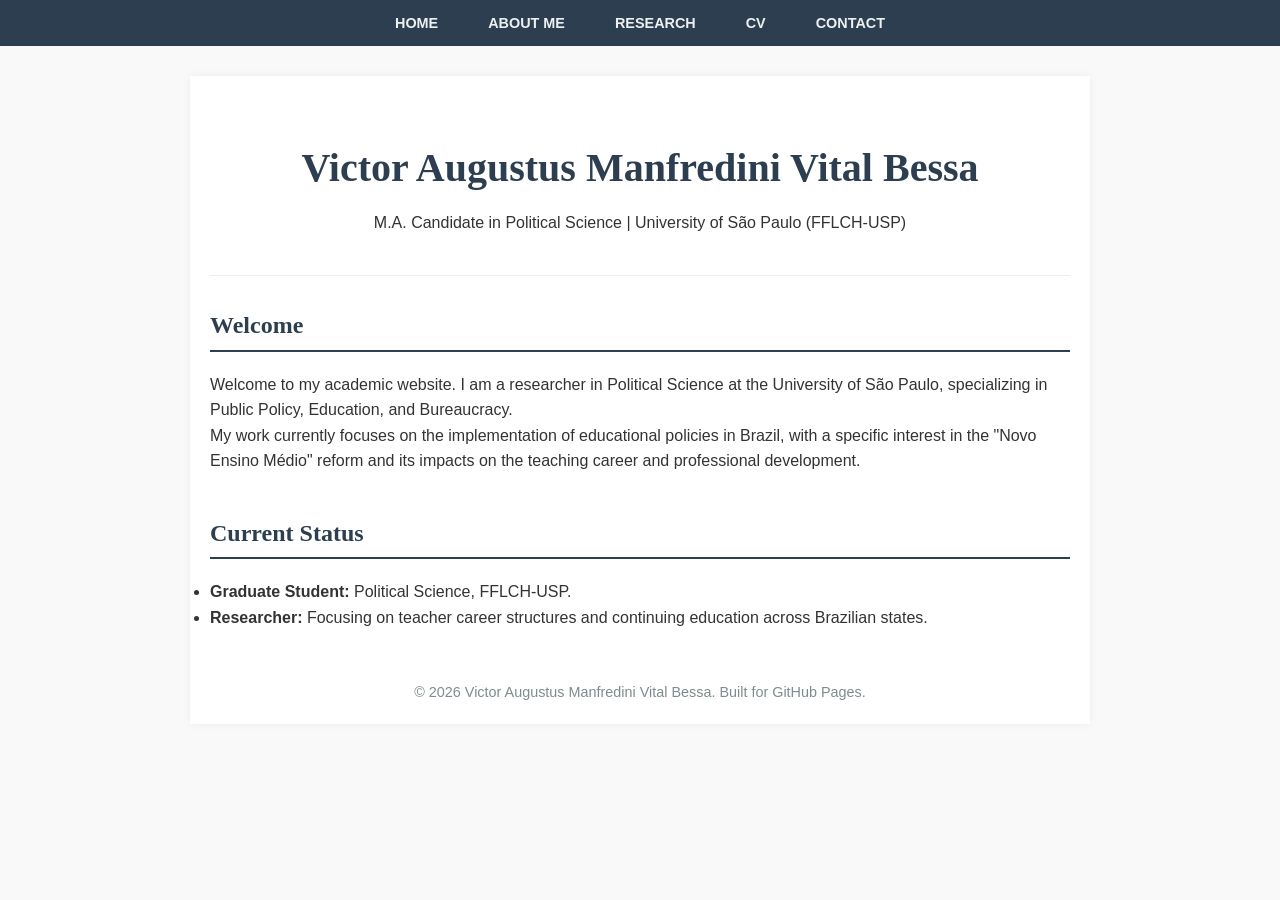
==== index.html @ 0c215c51 "Add files via upload" ====
<!DOCTYPE html>
<html lang="en">
<head>
    <meta charset="UTF-8">
    <meta name="viewport" content="width=device-width, initial-scale=1.0">
    <title>Victor Bessa | Home</title>
    <link rel="stylesheet" href="style.css">
</head>
<body>
    <nav>
        <ul>
            <li><a href="index.html">Home</a></li>
            <li><a href="about.html">About Me</a></li>
            <li><a href="research.html">Research</a></li>
            <li><a href="cv.html">CV</a></li>
            <li><a href="contact.html">Contact</a></li>
        </ul>
    </nav>

    <div class="container">
        <header>
            <h1>Victor Augustus Manfredini Vital Bessa</h1>
            <p>M.A. Candidate in Political Science | University of São Paulo (FFLCH-USP)</p>
        </header>

        <section id="welcome">
            <h2>Welcome</h2>
            <p>Welcome to my academic website. I am a researcher in Political Science at the University of São Paulo, specializing in Public Policy, Education, and Bureaucracy.</p>
            <p>My work currently focuses on the implementation of educational policies in Brazil, with a specific interest in the "Novo Ensino Médio" reform and its impacts on the teaching career and professional development.</p>
        </section>

        <section id="highlights">
            <h2>Current Status</h2>
            <ul>
                <li><strong>Graduate Student:</strong> Political Science, FFLCH-USP.</li>
                <li><strong>Researcher:</strong> Focusing on teacher career structures and continuing education across Brazilian states.</li>
            </ul>
        </section>

        <footer>
            <p>&copy; 2026 Victor Augustus Manfredini Vital Bessa. Built for GitHub Pages.</p>
        </footer>
    </div>
</body>
</html>
---- style.css ----
/* Shared Academic Website CSS */

/* Global Reset & Base Styles */
* {
    margin: 0;
    padding: 0;
    box-sizing: border-box;
}

body {
    font-family: 'Helvetica Neue', Arial, sans-serif;
    line-height: 1.6;
    color: #333;
    background-color: #f9f9f9;
    padding-bottom: 40px;
}

h1, h2, h3 {
    font-family: Georgia, serif;
    color: #2c3e50;
    margin-bottom: 20px;
}

a {
    color: #2980b9;
    text-decoration: none;
    transition: color 0.3s ease;
}

a:hover {
    color: #1a5276;
    text-decoration: underline;
}

/* Layout Container */
.container {
    max-width: 900px;
    margin: 0 auto;
    padding: 20px;
    background-color: #ffffff;
    box-shadow: 0 0 10px rgba(0,0,0,0.05);
}

/* Navigation Menu */
nav {
    background-color: #2c3e50;
    padding: 10px 0;
    margin-bottom: 30px;
    position: sticky;
    top: 0;
    z-index: 1000;
}

nav ul {
    list-style: none;
    display: flex;
    justify-content: center;
    flex-wrap: wrap;
}

nav ul li {
    margin: 0 15px;
}

nav ul li a {
    color: #ecf0f1;
    font-weight: bold;
    text-transform: uppercase;
    font-size: 0.9em;
    padding: 5px 10px;
}

nav ul li a:hover {
    color: #3498db;
    text-decoration: none;
}

/* Page Content */
header {
    text-align: center;
    padding: 40px 0;
    border-bottom: 1px solid #eee;
    margin-bottom: 30px;
}

header h1 {
    font-size: 2.5em;
    margin-bottom: 10px;
}

section {
    margin-bottom: 40px;
}

section h2 {
    border-bottom: 2px solid #2c3e50;
    padding-bottom: 5px;
    margin-bottom: 20px;
}

/* Footer */
footer {
    text-align: center;
    margin-top: 50px;
    color: #7f8c8d;
    font-size: 0.9em;
}

/* Responsive Design */
@media (max-width: 768px) {
    .container {
        padding: 15px;
        margin: 0 10px;
    }
    
    header h1 {
        font-size: 2em;
    }

    nav ul {
        flex-direction: column;
        align-items: center;
    }

    nav ul li {
        margin: 5px 0;
    }
}
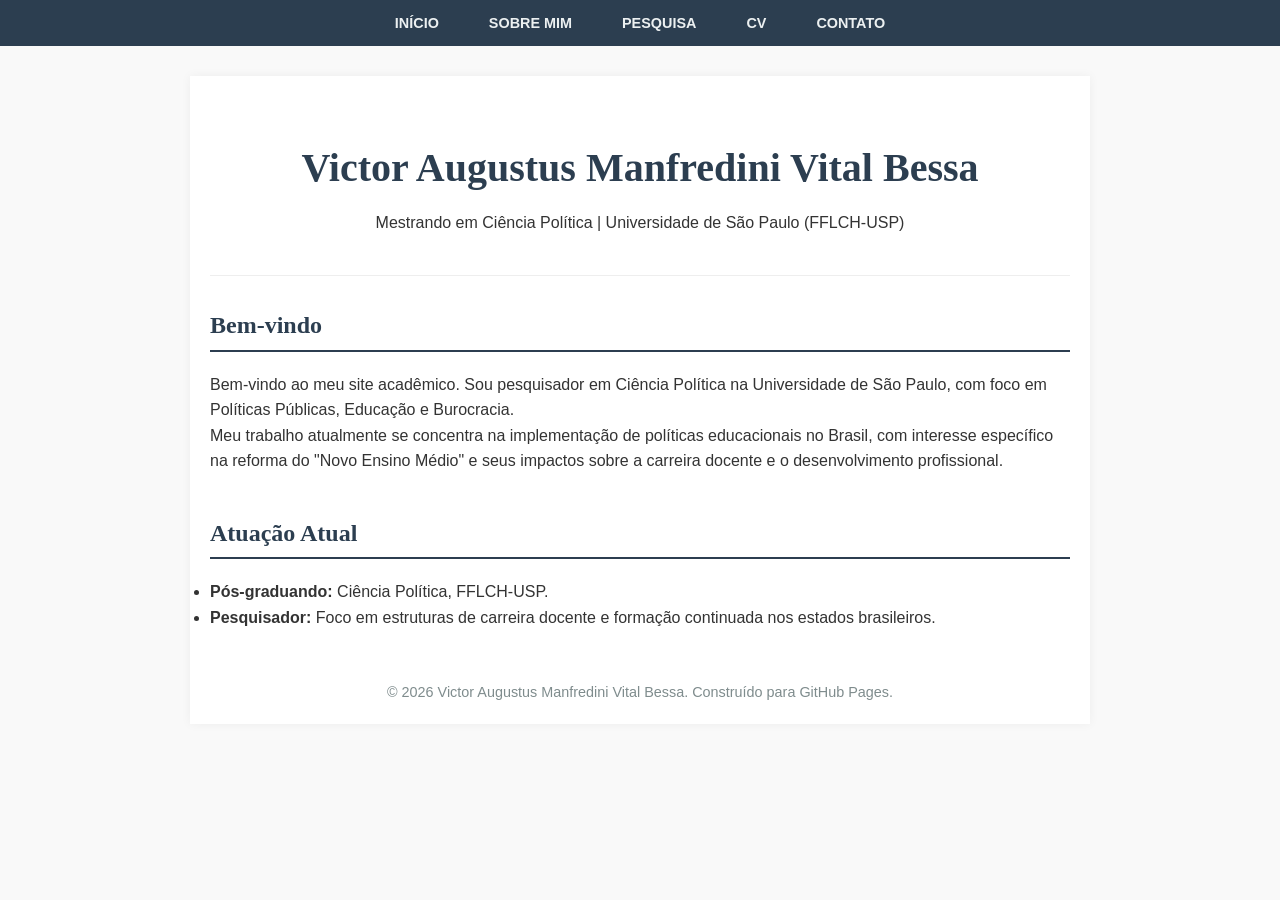
==== commit d2c8c15d: "Update index.html" ====
--- a/index.html
+++ b/index.html
@@ -1,44 +1,44 @@
 <!DOCTYPE html>
-<html lang="en">
+<html lang="pt">
 <head>
     <meta charset="UTF-8">
     <meta name="viewport" content="width=device-width, initial-scale=1.0">
-    <title>Victor Bessa | Home</title>
+    <title>Victor Bessa | Início</title>
     <link rel="stylesheet" href="style.css">
 </head>
 <body>
     <nav>
         <ul>
-            <li><a href="index.html">Home</a></li>
-            <li><a href="about.html">About Me</a></li>
-            <li><a href="research.html">Research</a></li>
+            <li><a href="index.html">Início</a></li>
+            <li><a href="about.html">Sobre Mim</a></li>
+            <li><a href="research.html">Pesquisa</a></li>
             <li><a href="cv.html">CV</a></li>
-            <li><a href="contact.html">Contact</a></li>
+            <li><a href="contact.html">Contato</a></li>
         </ul>
     </nav>
 
     <div class="container">
         <header>
             <h1>Victor Augustus Manfredini Vital Bessa</h1>
-            <p>M.A. Candidate in Political Science | University of São Paulo (FFLCH-USP)</p>
+            <p>Mestrando em Ciência Política | Universidade de São Paulo (FFLCH-USP)</p>
         </header>
 
         <section id="welcome">
-            <h2>Welcome</h2>
-            <p>Welcome to my academic website. I am a researcher in Political Science at the University of São Paulo, specializing in Public Policy, Education, and Bureaucracy.</p>
-            <p>My work currently focuses on the implementation of educational policies in Brazil, with a specific interest in the "Novo Ensino Médio" reform and its impacts on the teaching career and professional development.</p>
+            <h2>Bem-vindo</h2>
+            <p>Bem-vindo ao meu site acadêmico. Sou pesquisador em Ciência Política na Universidade de São Paulo, com foco em Políticas Públicas, Educação e Burocracia.</p>
+            <p>Meu trabalho atualmente se concentra na implementação de políticas educacionais no Brasil, com interesse específico na reforma do "Novo Ensino Médio" e seus impactos sobre a carreira docente e o desenvolvimento profissional.</p>
         </section>
 
         <section id="highlights">
-            <h2>Current Status</h2>
+            <h2>Atuação Atual</h2>
             <ul>
-                <li><strong>Graduate Student:</strong> Political Science, FFLCH-USP.</li>
-                <li><strong>Researcher:</strong> Focusing on teacher career structures and continuing education across Brazilian states.</li>
+                <li><strong>Pós-graduando:</strong> Ciência Política, FFLCH-USP.</li>
+                <li><strong>Pesquisador:</strong> Foco em estruturas de carreira docente e formação continuada nos estados brasileiros.</li>
             </ul>
         </section>
 
         <footer>
-            <p>&copy; 2026 Victor Augustus Manfredini Vital Bessa. Built for GitHub Pages.</p>
+            <p>&copy; 2026 Victor Augustus Manfredini Vital Bessa. Construído para GitHub Pages.</p>
         </footer>
     </div>
 </body>
